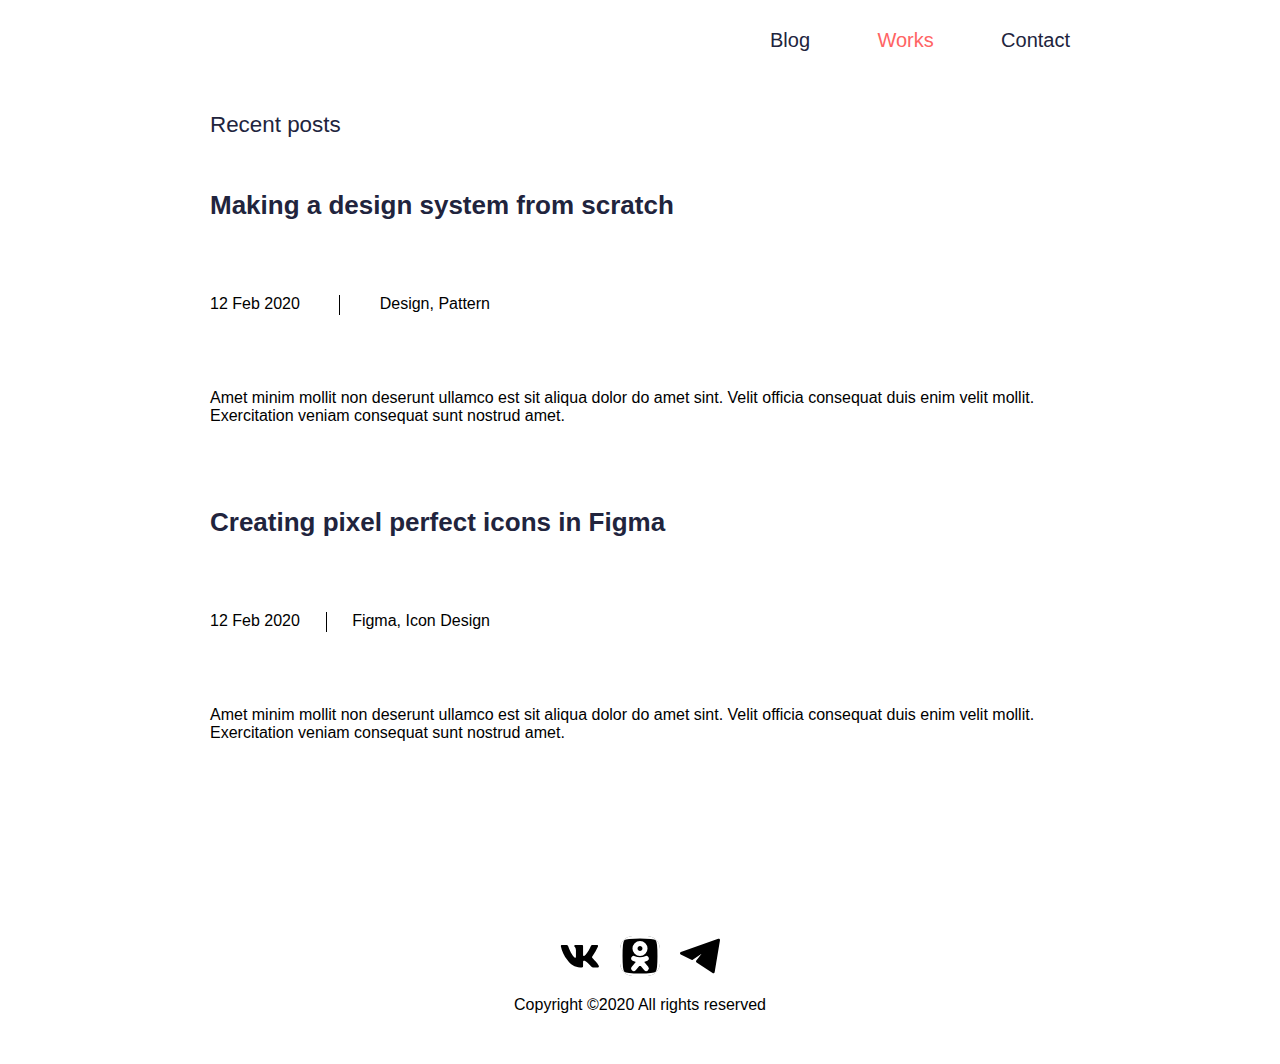
==== blogs.html @ dc6aa9e9 "11.56" ====
<!DOCTYPE html>
<html lang="en">
<head>
    <meta charset="UTF-8">
    <meta http-equiv="X-UA-Compatible" content="IE=edge">
    <meta name="viewport" content="width=device-width, initial-scale=1.0">
    <link rel="stylesheet" href="css/css.css">
    <title>Works</title>
</head>
<body>
    <main>
        <div class="container">
            <header>
                <ul class="menu">
                    <li> <a href="#" >Blog</a></li>
                    <li> <a href="#" class="active">Works</a></li>
                    <li> <a href="#" >Contact</a></li>
                </ul>
                <button class="burger " onclick="toggleMenu()">
                    <span class="line line-1"></span>
                    <span class="line line-2"></span>
                    <span class="line line-3"></span>
                </button>
            
        </header>
        <section class="recent blogs">
            <div class="container">
            <div class="recent-header">
                <h3>Recent posts</h3>
                
           </div>
           <div class="recent-container">
            <div class="recent-card-container">
                <h3>Making a design system from scratch</h3>
                <div class="desc">
                    <p>12 Feb 2020</p>
                    <span class="line"></span>
                    <p>Design, Pattern</p>
                </div>
                <p>
                    Amet minim mollit non deserunt ullamco est sit aliqua dolor do amet sint. Velit officia consequat duis enim velit mollit. Exercitation veniam consequat sunt nostrud amet.
    
                </p>
               </div>
               <div class="recent-card-container">
                <h3>Creating pixel perfect icons in Figma</h3>
                <div class="desc">
                    <p>12 Feb 2020</p>
                    <span class="line"></span>
                    <p>Figma, Icon Design</p>
                </div>
                <p>
                    Amet minim mollit non deserunt ullamco est sit aliqua dolor do amet sint. Velit officia consequat duis enim velit mollit. Exercitation veniam consequat sunt nostrud amet.
    
                </p>
               </div>
           </div>

         </div>
        </section>
        </div>
        <footer>
            <nav>
                <ul>
                    <li><a href="#"><div class="vk"></div></a> </li>
                    <li><a href="#"><div class="od"></div></a> </li>
                    <li><a href="#"><div class="tg"></div></a> </li>
                    
                </ul>
            </nav>
                <p>Copyright ©2020 All rights reserved </p>
            
        </footer>
    </main>
    <script src="js/js.js"></script>
</body>
</html>
---- css/css.css ----
body{
    font-family: 'Heebo', sans-serif;
}
:root{
    font-size: 16px;
    --main-color: #21243D;
    --primary-color:#FF6464;
    --secondary-color:#00A8CC;;
    --dark-blue: #21243D;
    --bg-lightblue: #EDF7FA;
    --border-grey: #e0e0e0;
    --grey-color:#8695a4;
}

body, html, main{
    overflow-x: hidden !important;
}

section h3{
    font-size: 1.4rem;
    font-weight: 400;
    }

h1{
    font-size: 2.75rem;
}
section.work-detailed h3, section.work-detailed h4{
    font-weight: 500;
    margin: 5px 0;
}
section.work-detailed h3{
    font-size: 1.85rem;
}

section.work-detailed h4{
    font-size: 1.5rem;
}

*{
    font-family: 'Heebo', sans-serif;
    box-sizing: border-box; 
    margin: 0;
    padding: 0;
}
p{
    font-size: 16px;
}
h1,h2,h3,h4{
    color: var(--main-color);
}
.content button{
    width: 200px;
    height: 50px;
    background: var(--primary-color);
    border: none;
    font-size:1.25rem;
    font-weight: 500;
    color: white;

}
.container{
    width: 860px;
    max-width: 100%;
    margin:  0 auto;
}

h3 a{
    color: inherit;
    text-decoration: none;
}

header{
    width: 100%;
    height: 80px;
    display: flex;
    justify-content:flex-end ;
    align-items: center;
}
header ul{
    display: flex;
    list-style: none;
    width: 300px;
    justify-content: space-between;
    font-size:1.25rem;
    font-weight: 500;


}
header ul li a{
    text-decoration: none;
    color:var(--main-color)
}
header ul li a.active{
    color:var(--primary-color)
}


.content{
    display: flex;
    justify-content: space-between;
    margin: 120px 0 80px 0;
    min-height: 300px;
}
.content .left{
    display: flex;
    flex-direction: column;
    justify-content: space-between;
    width: 60%;
}
.content .left h1{
    font-size: 2.75rem;

}

.content .right{
    display: flex;
    align-items: center;
}

.content .right img{
    filter: drop-shadow(-5px -13px 0px #EDF7FA)
}
section{
    padding: 32px 0;

}

.section-header h2{
    font-size: 2.125rem;
}
section a.all{
color: var(--secondary-color);
text-decoration: none;
}
section.recent{
background-color: var(--bg-lightblue);
}
section.recent .recent-header{
    display: flex;
    justify-content: space-between;
    align-items: center;
}
section.recent .recent-card-container{
    max-width: 418px;
    min-height: 295px;
    max-width: 418px;
    background-color: #fff;
    border-radius: 4px;
    padding: 24px;
    display: flex;
    flex-direction: column;
    justify-content: space-between;
    margin-top: 22px;
}
section.recent .recent-card-container h3{
    font-size: 1.625rem;
    font-weight: 700;
}
section.recent .recent-card-container .desc{
    display: flex;
    justify-content: space-between;
    max-width: 280px;
}
section.recent .recent-card-container .desc  .line{
    width: 1px;
    height: 20px;
    background-color: black;

}
section.recent .recent-container{
    display: flex;
    justify-content: space-between;
}

.works-card{
    display: flex;
    margin-top: 30px;
    padding-bottom: 15px;

}
.works-card img{
    margin-right: 30px;
}
.works-card .works-desc{
    display: flex;
    flex-direction: column;
    justify-content: space-between;
}
.works-card  .works-desc .desc{
display: flex;
justify-content:space-between;
width: 190px;
align-items: center;
}
.works-card  .works-desc h3{
font-size: 1.875rem;
font-weight: 700;
}
section.works .works-h .desc .date{
    width: 62px;
    height: 26px;
    background-color: var(--primary-color);
    border-radius: 16px;
    color: white;
    font-size: 1.125rem;
    font-weight: 900;
    text-align: center;
}
section.works .works-h .desc  .tag{
font-size: 1.25rem;
color: var(--grey-color);
}
section{
    padding: 32px 0;
}
section.recent.blogs{
    background: white;
}
section.recent.blogs .recent-container{
    flex-direction: column;
}

section.recent.blogs .recent-container .recent-card-container{
    padding: 30px 0;
    max-width: fit-content;
}

section.works .works-h .desc{
    display: flex;
    justify-content:space-between;
    width: 400px;
    align-items: center;
    margin-top: 30px;
    margin-bottom: 30px;
    }
    .works-card  .works-desc h3{
    font-size: 1.875rem;
    font-weight: 700;
    }
    .works-card  .works-desc .desc .date{
        width: 62px;
        height: 26px;
        background-color: #142850;
        border-radius: 16px;
        color: white;
        font-size: 1.125rem;
        font-weight: 900;
        text-align: center;
    }
    .works-card  .works-desc .desc  .tag{
    font-size: 1.25rem;
    color: var(--grey-color);
    }

footer{
    height: 260px;
    display: flex;
    flex-direction: column;
    justify-content: flex-end;
    padding-bottom: 50px;
    align-items: center;
}
footer nav ul {
    list-style: none;
    display: flex;
    width: 160px;
    justify-content: space-between;
}
.vk,
.od,
.tg{
height: 40px;
width: 40px;
background-position: center center;
background-size: contain;
background-repeat: no-repeat;
margin-bottom: 20px;
}
.vk{
    background-image:url('../img/vk.svg') ;
}
.od{
    background-image:url('../img/od.svg') ;
}
.tg{
    background-image:url('../img/tg.svg') ;
}

.work-detailed  img{
    margin: 30px 0;

    width: 100%;
}

.work-detailed  img.first-img{
margin:50px 0 ;
}


section.works .works-h .desc{
    display: flex;
}

@media screen and (max-width:900px) {
    .container{
        max-width: 90%;
    }
    section.recent .recent-card-container{
        max-width: 48%;
    }
    
}
@media screen and (max-width:678px) {
    .content{
        flex-direction: column-reverse;
        align-items: center;
        margin-top: 33px;
    }
    .content .left{
        width: 90%;
        text-align: center;
        align-items: center;
        margin-top: 33px;
    }
    .content .left button{
        margin-top: 36px;
    }
    
    section.works .works-h h1{
        font-size: 2.75rem;
    }
    section.works .works-h h3,
    section.recent .recent-header h3{
        text-align: center;
    }


    section.recent .recent-header{
        justify-content: center;
    }
    section.recent a.all{
        display: none;
    }
    section.recent .recent-container{
        flex-direction: column;
        align-items: center;
    }
    section.recent .recent-card-container{
        max-width: 354px;
    }
    section.works .works-card{
        flex-direction: column;
        max-width: 354px;
        margin-left: auto;
        margin-right: auto;
    }
    section.works .works-card .works-desc{
        min-height: 180px;
        margin-top: 12px;
    }
    :root{
        font-size: 14px;
    }


    
}

button.burger{
    border:none;
    width: 50px;
    height: 28px;
    background: white;
    display: none;
    flex-direction: column;
    justify-content: space-between;
    align-items: center;
    transform: translateX(0px);
    transition: .3s;
}

button.burger.open{
    transform: translateX(-20px);
}

button.burger.open .line.line-2{
    width: 0px;
}
button.burger.open .line.line-1{
    transform: rotateZ(45deg) translateX(40%);
}
button.burger.open .line.line-3{
    transform: rotateZ(-45deg) translateX(42%);   
}


button.burger .line{
    width: 100%;
    height: 2px;
    background-color: black;
    display: block;
    transition: .3s;
}

@media screen and (max-width:576px){
    header{
        overflow: hidden !important;
    }
    header ul{
        flex-direction: column;
        position: absolute;
        align-items: flex-end;
        height: 200px;
        top: 100px;
        background: white;
        z-index: 2;
        padding: 20px 10px;
        width: 100px;
        
        transform: translateY(100px);
        opacity: 0;
        pointer-events: none;
        transition: .3s;
        

    }
    header ul.menu.open{
        transform: translateY(0);
        opacity: 1;
        pointer-events: all;
    
    }

    button.burger{
        display: flex;
    }


}
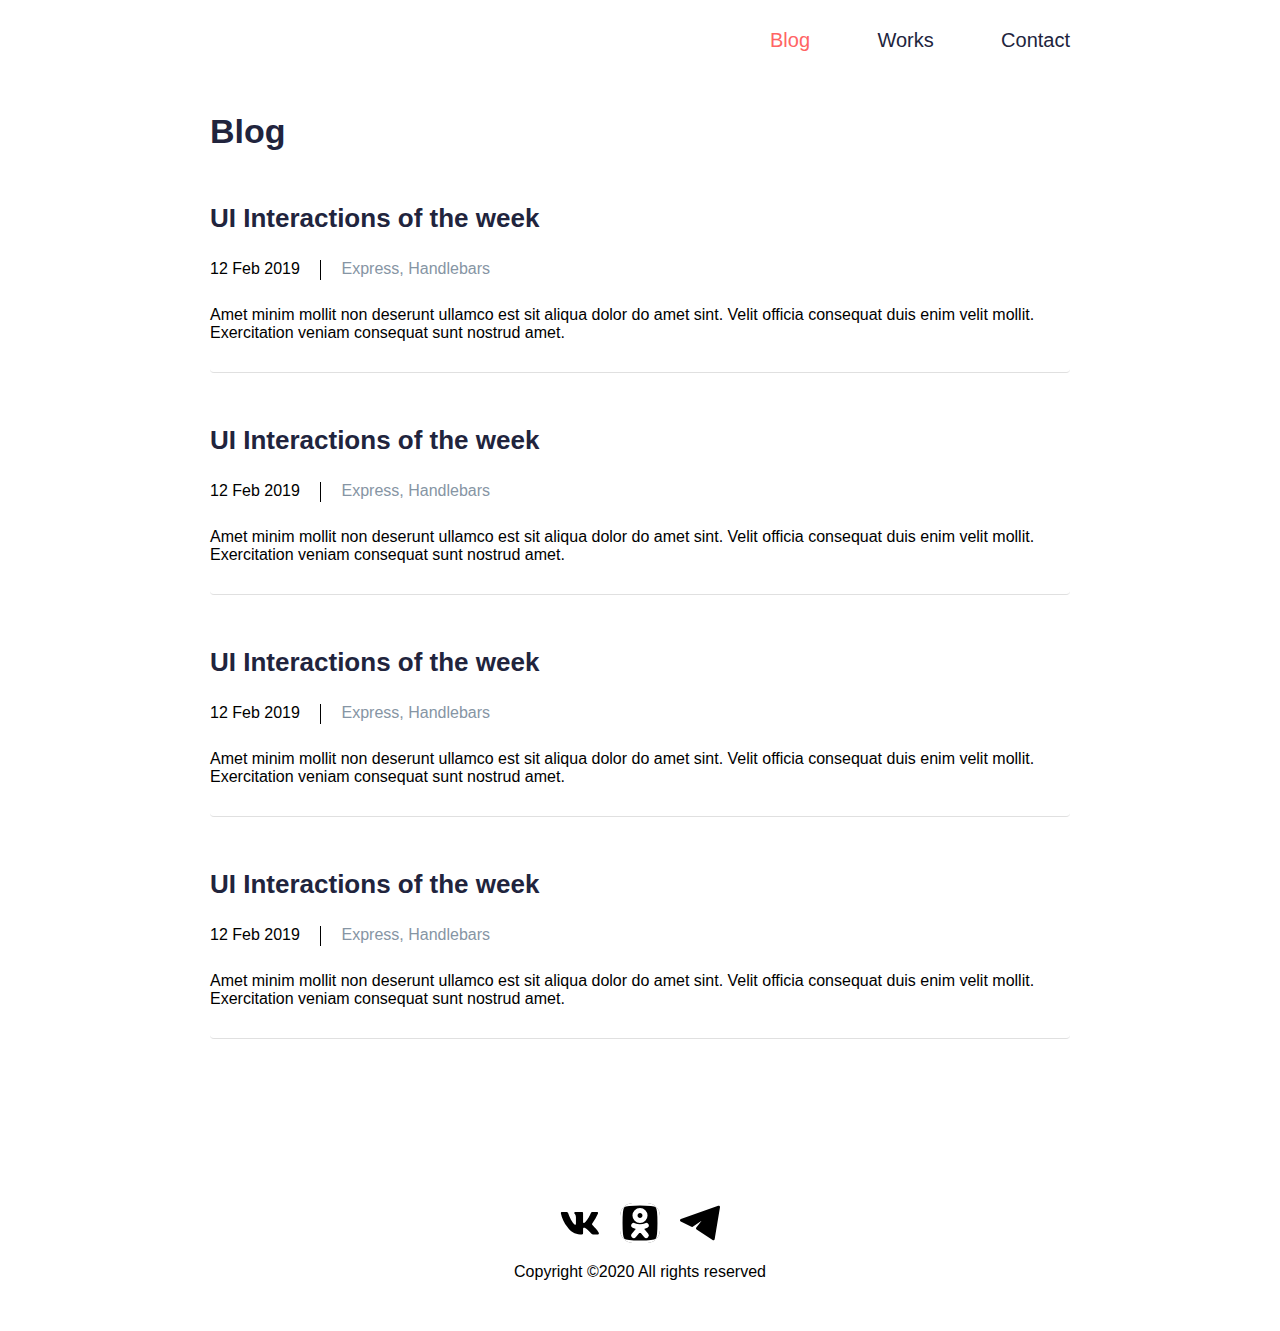
==== commit 23c80db8: "12:12" ====
--- a/blogs.html
+++ b/blogs.html
@@ -12,8 +12,8 @@
         <div class="container">
             <header>
                 <ul class="menu">
-                    <li> <a href="#" >Blog</a></li>
-                    <li> <a href="#" class="active">Works</a></li>
+                    <li> <a href="#" class="active">Blog</a></li>
+                    <li> <a href="work.html" >Works</a></li>
                     <li> <a href="#" >Contact</a></li>
                 </ul>
                 <button class="burger " onclick="toggleMenu()">
@@ -25,17 +25,17 @@
         </header>
         <section class="recent blogs">
             <div class="container">
-            <div class="recent-header">
-                <h3>Recent posts</h3>
+            <div class="recent-header section-header">
+                <h2>Blog</h2>
                 
            </div>
            <div class="recent-container">
             <div class="recent-card-container">
-                <h3>Making a design system from scratch</h3>
+                <h3>UI Interactions of the week</h3>
                 <div class="desc">
-                    <p>12 Feb 2020</p>
+                    <p>12 Feb 2019</p>
                     <span class="line"></span>
-                    <p>Design, Pattern</p>
+                    <p>Express, Handlebars</p>
                 </div>
                 <p>
                     Amet minim mollit non deserunt ullamco est sit aliqua dolor do amet sint. Velit officia consequat duis enim velit mollit. Exercitation veniam consequat sunt nostrud amet.
@@ -43,17 +43,43 @@
                 </p>
                </div>
                <div class="recent-card-container">
-                <h3>Creating pixel perfect icons in Figma</h3>
+                <h3>UI Interactions of the week</h3>
                 <div class="desc">
-                    <p>12 Feb 2020</p>
+                    <p>12 Feb 2019</p>
                     <span class="line"></span>
-                    <p>Figma, Icon Design</p>
+                    <p>Express, Handlebars</p>
                 </div>
                 <p>
                     Amet minim mollit non deserunt ullamco est sit aliqua dolor do amet sint. Velit officia consequat duis enim velit mollit. Exercitation veniam consequat sunt nostrud amet.
     
                 </p>
                </div>
+               <div class="recent-card-container">
+                <h3>UI Interactions of the week</h3>
+                <div class="desc">
+                    <p>12 Feb 2019</p>
+                    <span class="line"></span>
+                    <p>Express, Handlebars</p>
+                </div>
+                <p>
+                    Amet minim mollit non deserunt ullamco est sit aliqua dolor do amet sint. Velit officia consequat duis enim velit mollit. Exercitation veniam consequat sunt nostrud amet.
+    
+                </p>
+               </div>
+               <div class="recent-card-container">
+                <h3>UI Interactions of the week</h3>
+                <div class="desc">
+                    <p>12 Feb 2019</p>
+                    <span class="line"></span>
+                    <p>Express, Handlebars</p>
+                </div>
+                <p>
+                    Amet minim mollit non deserunt ullamco est sit aliqua dolor do amet sint. Velit officia consequat duis enim velit mollit. Exercitation veniam consequat sunt nostrud amet.
+    
+                </p>
+               </div>
+               
+               
            </div>
 
          </div>
--- a/css/css.css
+++ b/css/css.css
@@ -223,6 +223,14 @@
 section.recent.blogs .recent-container .recent-card-container{
     padding: 30px 0;
     max-width: fit-content;
+    min-height: auto;
+    height: 200px;
+
+    border-bottom: 1px solid var(--border-grey);
+}
+
+section.recent.blogs .recent-container .recent-card-container  .desc p:nth-child(3){
+color: var(--grey-color);
 }
 
 section.works .works-h .desc{
